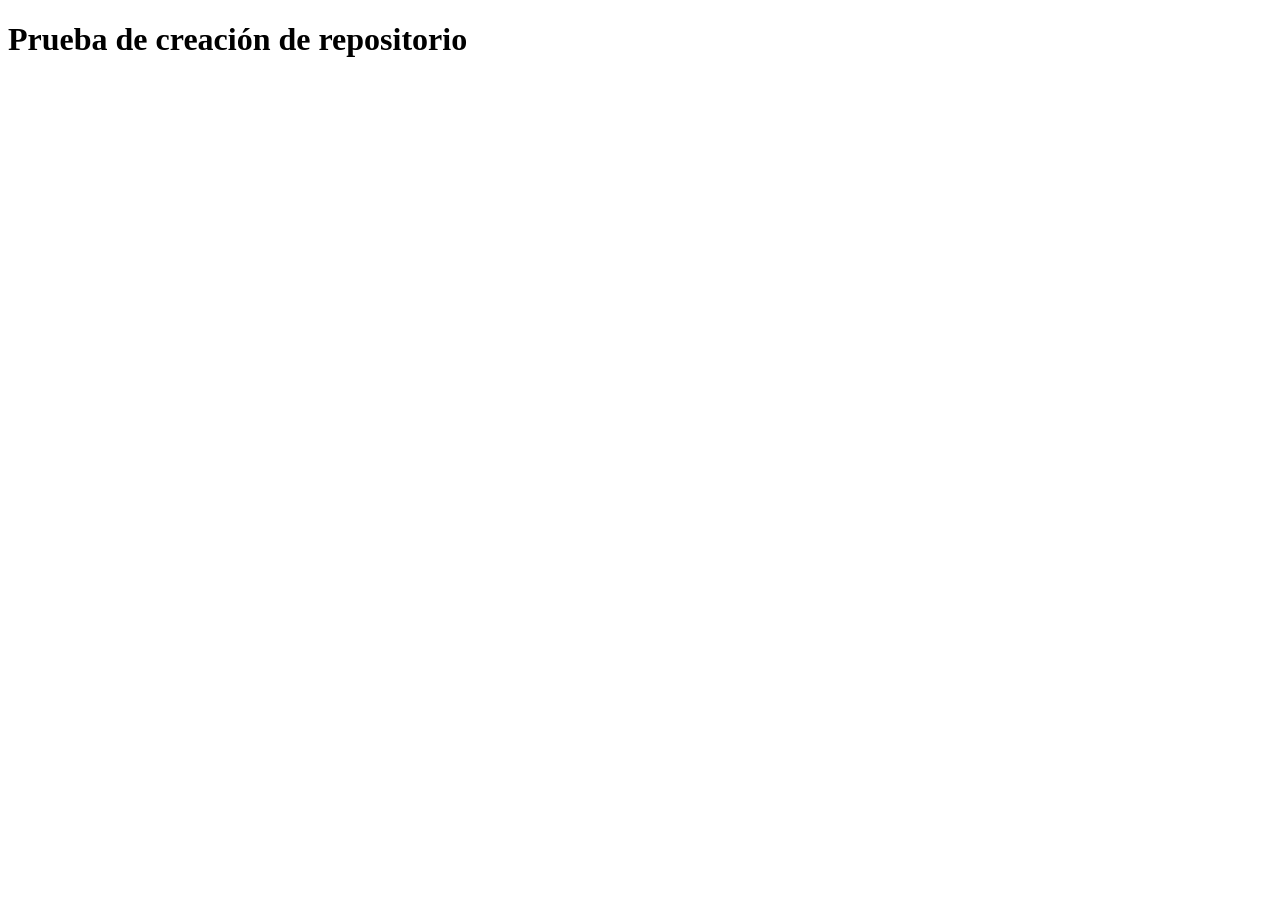
==== index.html @ ffc4b957 "Primer commit de prueba para subir el index solo con la estructura html" ====
<!DOCTYPE html>
<html lang="en">
<head>
    <meta charset="UTF-8">
    <meta name="viewport" content="width=device-width, initial-scale=1.0">
    <title>Document</title>
</head>
<body>
    <h1>Prueba de creación de repositorio</h1>
</body>
</html>
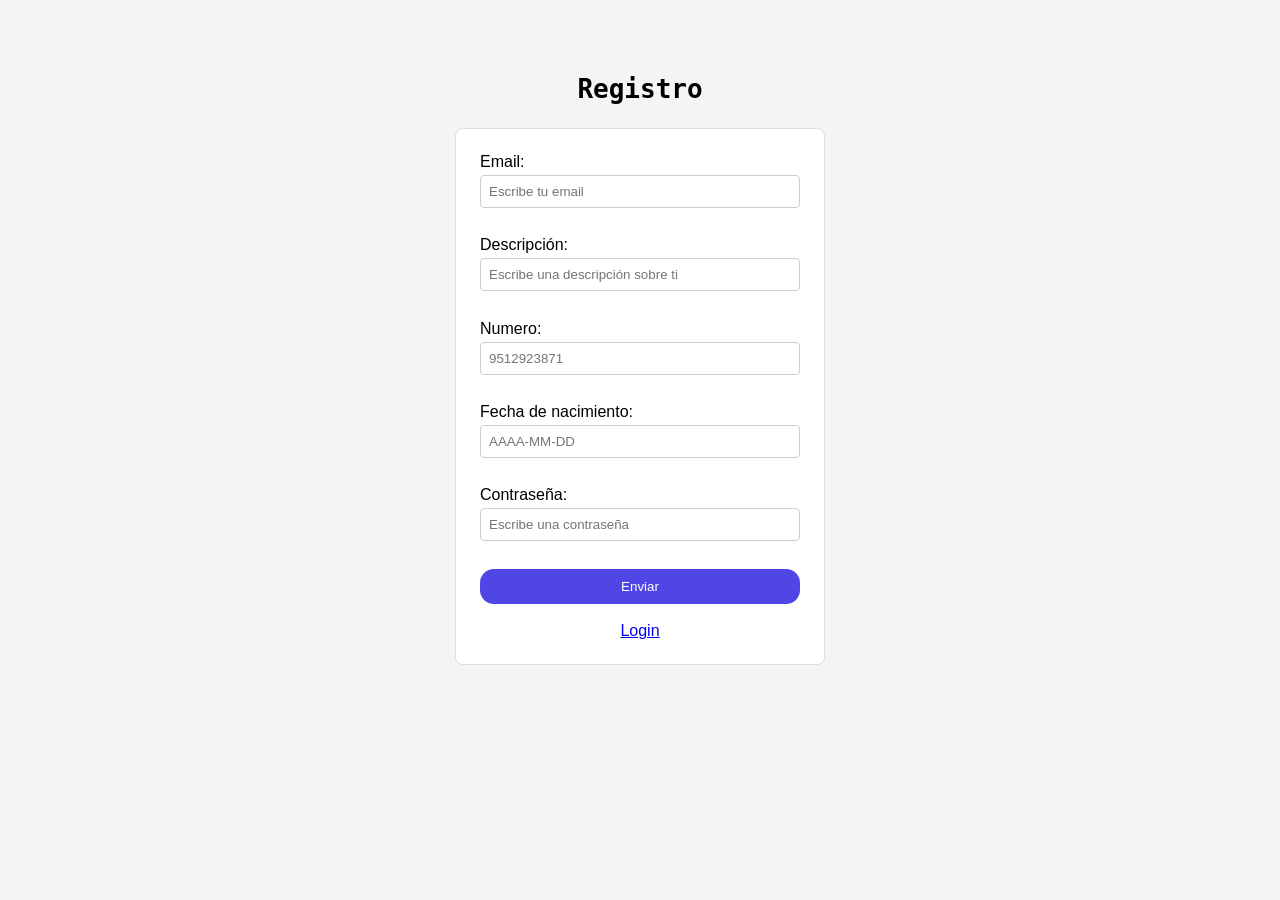
==== commit 969ab936: "ligeros cambios" ====
--- a/index.html
+++ b/index.html
@@ -1,11 +1,167 @@
 <!DOCTYPE html>
-<html lang="en">
+<html lang="es">
 <head>
     <meta charset="UTF-8">
     <meta name="viewport" content="width=device-width, initial-scale=1.0">
-    <title>Document</title>
+    <title>index</title>
+    <style>
+        body {
+            font-family: sans-serif;
+            background: #f3f4f6;
+            display: flex;
+            flex-direction: column;
+            align-items: center;
+            padding-top: 40px;
+        }
+
+        .formulario {
+            width: 320px;
+            padding: 24px;
+            background: #fff;
+            border: 1px solid #ddd;
+            border-radius: 8px;
+        }
+
+        label { display: block; margin-bottom: 4px; }
+
+        input {
+            width: 100%;
+            padding: 8px;
+            box-sizing: border-box;
+            border: 1px solid #ccc;
+            border-radius: 4px;
+        }
+
+        .mensaje-error {
+            color: red;
+            font-size: 0.85rem;
+            min-height: 1.2em;
+            margin: 4px 0 8px;
+        }
+
+        button {
+            width: 100%;
+            padding: 10px;
+            background: #4f46e5;
+            color: #fff;
+            border: none;
+            border-radius: 14px;
+            cursor: pointer;
+        }
+
+        #registro{
+            text-align: center;
+        }
+    </style>
 </head>
 <body>
-    <h1>Prueba de creación de repositorio</h1>
+    <h1><code>Registro</code></h1>
+
+    <form class="formulario" id="formulario">
+        <div>
+            <label for="email">Email:</label>
+            <input type="text" id="email" placeholder="Escribe tu email">
+            <p id="mensaje-error1" class="mensaje-error"></p>
+        </div>
+
+        <div>
+            <label for="desc">Descripción:</label>
+            <input type="text" id="desc" placeholder="Escribe una descripción sobre ti">
+            <p id="mensaje-error2" class="mensaje-error"></p>
+        </div>
+
+        <div>
+            <label for="numero">Numero:</label>
+            <input type="text" id="numero" placeholder="9512923871">
+            <p id="mensaje-error3" class="mensaje-error"></p>
+        </div>
+
+        <div>
+            <label for="edad">Fecha de nacimiento:</label>
+            <input type="text" id="edad" placeholder="AAAA-MM-DD">
+            <p id="mensaje-error4" class="mensaje-error"></p>
+        </div>
+
+        <div>
+            <label for="contra">Contraseña:</label>
+            <input type="password" id="contra" placeholder="Escribe una contraseña">
+            <p id="mensaje-error5" class="mensaje-error"></p>
+        </div>
+
+        <button type="submit">Enviar</button>
+
+        <div id="registro">
+            <br>
+            <a href="login.html" class="boton">Login</a>
+        </div>
+    </form>
+
+    <script type="module">
+        import { validarCorreo, soloLetras, validarLongitud, validarPassword } from './js/utileria.js';
+
+        const formulario = document.getElementById("formulario");
+        const inputemail = document.getElementById("email");
+        const inputdesc = document.getElementById("desc");
+        const inputNum = document.getElementById("numero");
+        const inputContra = document.getElementById("contra");
+
+        const mensajeError1 = document.getElementById("mensaje-error1");
+        const mensajeError2 = document.getElementById("mensaje-error2");
+        const mensajeError3 = document.getElementById("mensaje-error3");
+        const mensajeError4 = document.getElementById("mensaje-error4");
+        const mensajeError5 = document.getElementById("mensaje-error5");
+
+        formulario.addEventListener("submit", evento => {
+
+            // Empieza en true y cualquier validación que falle lo cambia a false
+            let todoValido = true;
+
+            //================CAMPOS VACÍOS=======================
+            if (inputemail.value === '' || inputdesc.value === '' || inputNum.value === '' || inputContra.value === '') {
+                alert("Campos vacios");
+                todoValido = false;
+            }
+
+            //================VALIDACIÓN DEL CORREO=======================
+            if (validarCorreo(inputemail.value) == false) {
+                mensajeError1.textContent = "Por favor, escribe tu email";
+                todoValido = false;
+            } else {
+                mensajeError1.textContent = "";
+            }
+
+            //===================VALIDACIÓN DE TEXTO=======================
+            if (soloLetras(inputdesc.value) == false) {
+                mensajeError2.textContent = "Por favor, escribe una descripción válida";
+                todoValido = false;
+            } else {
+                mensajeError2.textContent = "";
+            }
+
+            //===================VALIDACIÓN DE NUMERO=======================
+            if (validarLongitud(inputNum.value, 10) == false) {
+                mensajeError3.textContent = "Por favor, escribe un numero válido";
+                todoValido = false;
+            } else {
+                mensajeError3.textContent = "";
+            }
+
+            //===================VALIDACIÓN DE CONTRASEÑA=======================
+            if (validarPassword(inputContra.value) == false) {
+                mensajeError5.textContent = "La contraseña no cumple con lo requerido";
+                todoValido = false;
+            } else {
+                mensajeError5.textContent = "";
+            }
+
+            //===================RESULTADO FINAL=======================
+            if (todoValido == false) {
+                evento.preventDefault();   // un solo preventDefault para todo
+            } else {
+                alert("Exito");
+            }
+
+        });
+    </script>
 </body>
 </html>
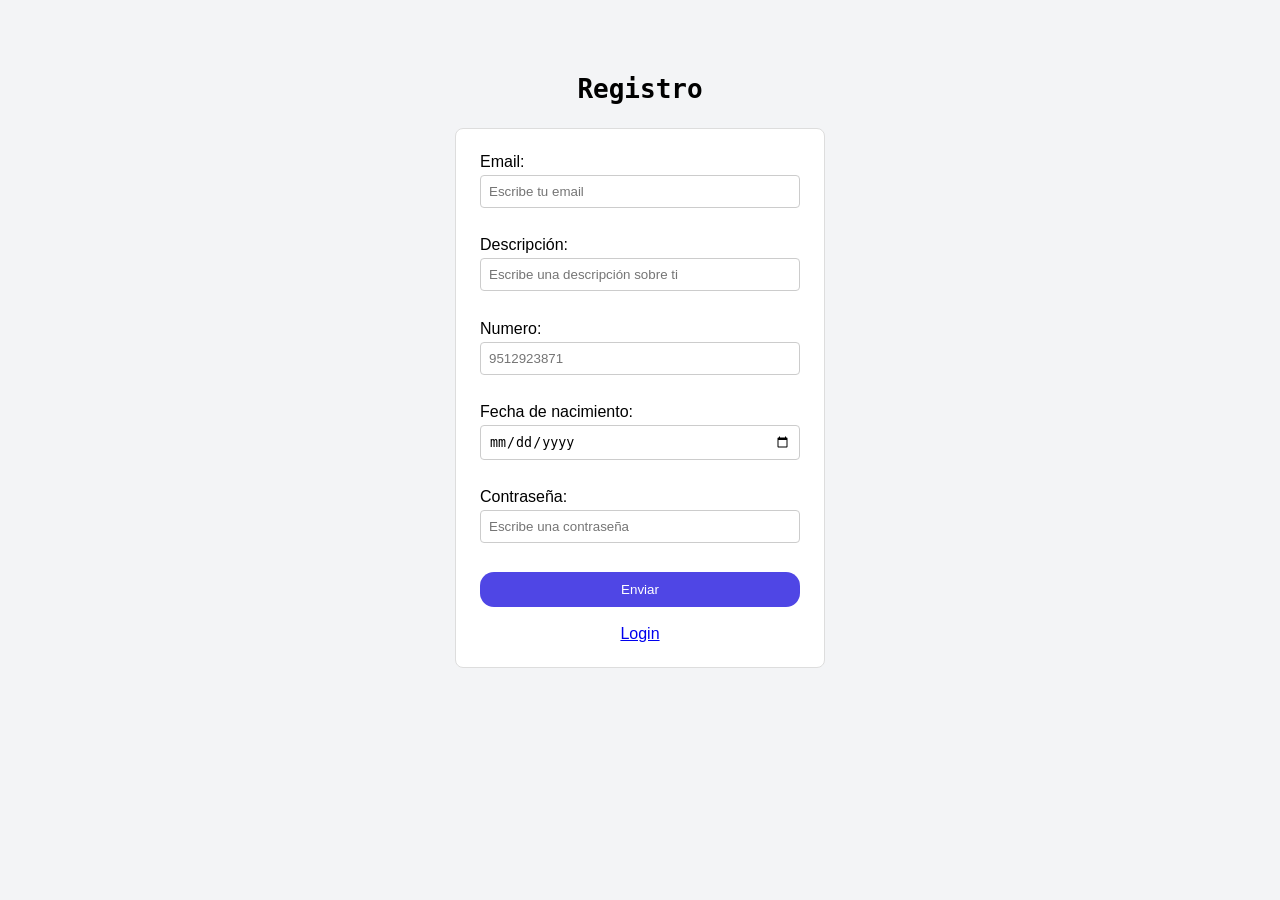
==== commit caa11cfb: "Correciones faltantes sobre la edad, funcional pero no envía el formulario" ====
--- a/index.html
+++ b/index.html
@@ -78,7 +78,7 @@
 
         <div>
             <label for="edad">Fecha de nacimiento:</label>
-            <input type="text" id="edad" placeholder="AAAA-MM-DD">
+            <input type="date" id="edad" placeholder="AAAA-MM-DD">
             <p id="mensaje-error4" class="mensaje-error"></p>
         </div>
 
@@ -97,13 +97,14 @@
     </form>
 
     <script type="module">
-        import { validarCorreo, soloLetras, validarLongitud, validarPassword } from './js/utileria.js';
+        import { validarCorreo, soloLetras, validarLongitud, validarPassword, calcularEdad,MayorDeEdad  } from './js/utileria.js';
 
         const formulario = document.getElementById("formulario");
         const inputemail = document.getElementById("email");
         const inputdesc = document.getElementById("desc");
         const inputNum = document.getElementById("numero");
         const inputContra = document.getElementById("contra");
+        const inputFecha=document.getElementById("edad");
 
         const mensajeError1 = document.getElementById("mensaje-error1");
         const mensajeError2 = document.getElementById("mensaje-error2");
@@ -113,51 +114,74 @@
 
         formulario.addEventListener("submit", evento => {
 
-            // Empieza en true y cualquier validación que falle lo cambia a false
+            evento.preventDefault(); // prevenimos por defecto desde el inicio
+
             let todoValido = true;
 
             //================CAMPOS VACÍOS=======================
-            if (inputemail.value === '' || inputdesc.value === '' || inputNum.value === '' || inputContra.value === '') {
-                alert("Campos vacios");
+            if (inputemail.value === '') {
+                mensajeError1.textContent = "Es necesario llenar el campo";
+                todoValido = false;
+            }
+            if (inputdesc.value === '') {
+                mensajeError2.textContent = "Es necesario llenar el campo";
+                todoValido = false;
+            }
+            if (inputNum.value === '') {
+                mensajeError3.textContent = "Es necesario llenar el campo";
+                todoValido = false;
+            }
+            if (inputFecha.value === '') {
+                mensajeError4.textContent = "Es necesario llenar el campo";
+                todoValido = false;
+            }
+            if (inputContra.value === '') {
+                mensajeError5.textContent = "Es necesario llenar el campo";
                 todoValido = false;
             }
 
             //================VALIDACIÓN DEL CORREO=======================
-            if (validarCorreo(inputemail.value) == false) {
+            if (inputemail.value !== '' && validarCorreo(inputemail.value) == false) {
                 mensajeError1.textContent = "Por favor, escribe tu email";
                 todoValido = false;
-            } else {
+            } else if (inputemail.value !== '') {
                 mensajeError1.textContent = "";
             }
 
             //===================VALIDACIÓN DE TEXTO=======================
-            if (soloLetras(inputdesc.value) == false) {
+            if (inputdesc.value !== '' && soloLetras(inputdesc.value) == false) {
                 mensajeError2.textContent = "Por favor, escribe una descripción válida";
                 todoValido = false;
-            } else {
+            } else if (inputdesc.value !== '') {
                 mensajeError2.textContent = "";
             }
 
             //===================VALIDACIÓN DE NUMERO=======================
-            if (validarLongitud(inputNum.value, 10) == false) {
+            if (inputNum.value !== '' && validarLongitud(inputNum.value, 10) == false) {
                 mensajeError3.textContent = "Por favor, escribe un numero válido";
                 todoValido = false;
-            } else {
+            } else if (inputNum.value !== '') {
                 mensajeError3.textContent = "";
             }
 
             //===================VALIDACIÓN DE CONTRASEÑA=======================
-            if (validarPassword(inputContra.value) == false) {
+            if (inputContra.value !== '' && validarPassword(inputContra.value) == false) {
                 mensajeError5.textContent = "La contraseña no cumple con lo requerido";
                 todoValido = false;
-            } else {
+            } else if (inputContra.value !== '') {
                 mensajeError5.textContent = "";
             }
 
+            //===================VALIDACIÓN DE EDAD=======================
+            if (inputFecha.value !== '' && MayorDeEdad(inputFecha.value) == false) {
+                mensajeError4.textContent = "Eres muy joven";
+                todoValido = false;
+            } else if (inputFecha.value !== '') {
+                mensajeError4.textContent = "";
+            }
+
             //===================RESULTADO FINAL=======================
-            if (todoValido == false) {
-                evento.preventDefault();   // un solo preventDefault para todo
-            } else {
+            if (todoValido == true) {
                 alert("Exito");
             }
 
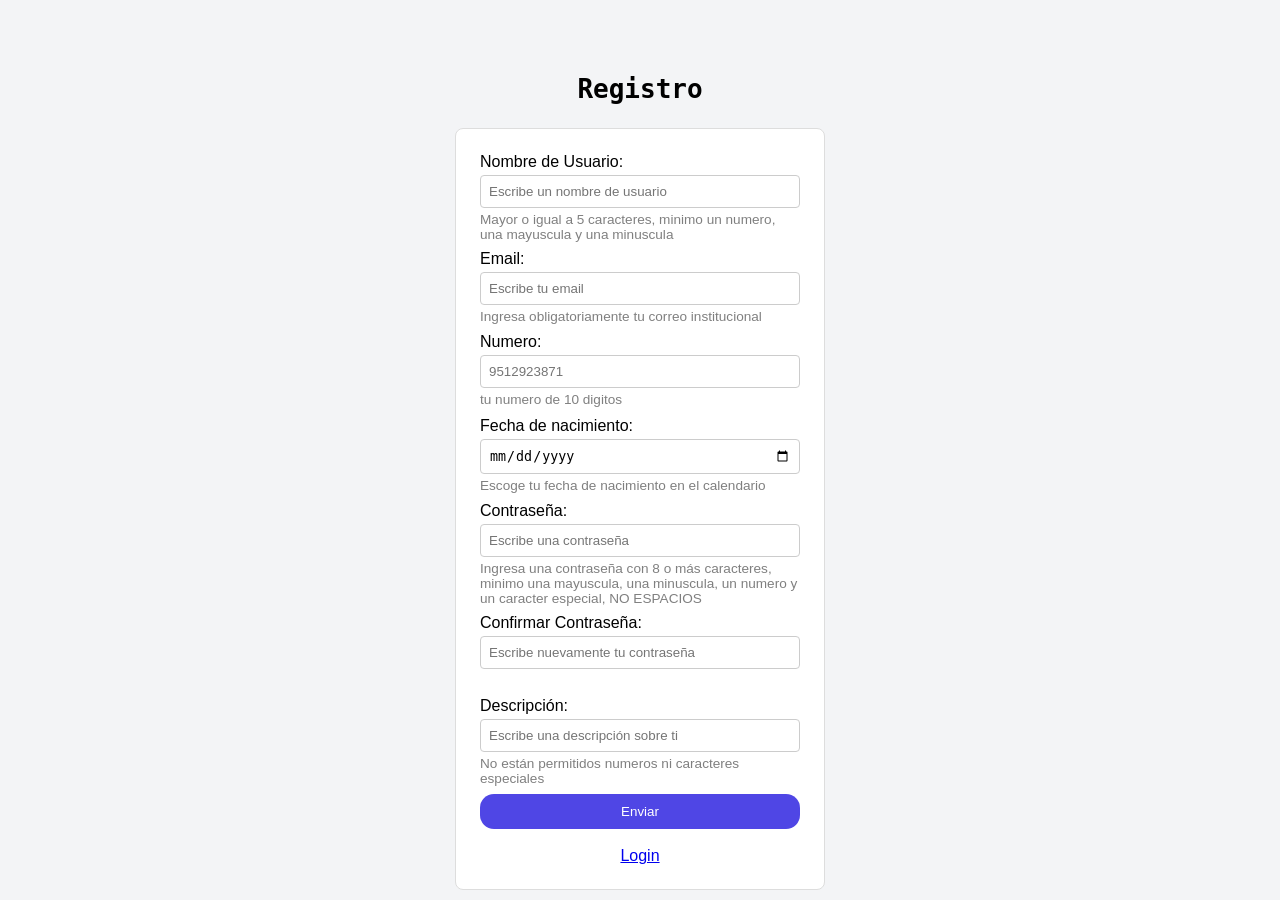
==== commit 485bd37e: "modificaciones a las funciones" ====
--- a/index.html
+++ b/index.html
@@ -33,7 +33,7 @@
         }
 
         .mensaje-error {
-            color: red;
+            color: rgb(0, 0, 0, 0.5);
             font-size: 0.85rem;
             min-height: 1.2em;
             margin: 4px 0 8px;
@@ -58,34 +58,49 @@
     <h1><code>Registro</code></h1>
 
     <form class="formulario" id="formulario">
+        
+
+        <div>
+            <label for="email">Nombre de Usuario:</label>
+            <input type="text" id="username" placeholder="Escribe un nombre de usuario">
+            <p id="mensaje-error6" class="mensaje-error">Mayor o igual a 5 caracteres, minimo un numero, una mayuscula y una minuscula</p>
+        </div>
+
         <div>
             <label for="email">Email:</label>
             <input type="text" id="email" placeholder="Escribe tu email">
-            <p id="mensaje-error1" class="mensaje-error"></p>
+            <p id="mensaje-error1" class="mensaje-error">Ingresa obligatoriamente tu correo institucional</p>
+        </div>
+        
+
+        <div>
+            <label for="numero">Numero:</label>
+            <input type="text" id="numero" placeholder="9512923871">
+            <p id="mensaje-error3" class="mensaje-error">tu numero de 10 digitos</p>
+        </div>
+
+        <div>
+            <label for="edad">Fecha de nacimiento:</label>
+            <input type="date" id="edad" placeholder="AAAA-MM-DD">
+            <p id="mensaje-error4" class="mensaje-error">Escoge tu fecha de nacimiento en el calendario</p>
+        </div>
+
+        <div>
+            <label for="contra">Contraseña:</label>
+            <input type="password" id="contra" placeholder="Escribe una contraseña">
+            <p id="mensaje-error5" class="mensaje-error">Ingresa una contraseña con 8 o más caracteres, minimo una mayuscula, una minuscula, un numero y un caracter especial, NO ESPACIOS</p>
+        </div>
+
+        <div>
+            <label for="contra">Confirmar Contraseña:</label>
+            <input type="password" id="contra2" placeholder="Escribe nuevamente tu contraseña">
+            <p id="mensaje-error7" class="mensaje-error"></p>
         </div>
 
         <div>
             <label for="desc">Descripción:</label>
             <input type="text" id="desc" placeholder="Escribe una descripción sobre ti">
-            <p id="mensaje-error2" class="mensaje-error"></p>
-        </div>
-
-        <div>
-            <label for="numero">Numero:</label>
-            <input type="text" id="numero" placeholder="9512923871">
-            <p id="mensaje-error3" class="mensaje-error"></p>
-        </div>
-
-        <div>
-            <label for="edad">Fecha de nacimiento:</label>
-            <input type="date" id="edad" placeholder="AAAA-MM-DD">
-            <p id="mensaje-error4" class="mensaje-error"></p>
-        </div>
-
-        <div>
-            <label for="contra">Contraseña:</label>
-            <input type="password" id="contra" placeholder="Escribe una contraseña">
-            <p id="mensaje-error5" class="mensaje-error"></p>
+            <p id="mensaje-error2" class="mensaje-error">No están permitidos numeros ni caracteres especiales</p>
         </div>
 
         <button type="submit">Enviar</button>
@@ -96,14 +111,17 @@
         </div>
     </form>
 
+    
     <script type="module">
-        import { validarCorreo, soloLetras, validarLongitud, validarPassword, calcularEdad,MayorDeEdad  } from './js/utileria.js';
+        import { validarCorreo, soloLetras, validarLongitud, validarPassword, calcularEdad,MayorDeEdad,validarUsername, confirmarPassword  } from './js/utileria.js';
 
         const formulario = document.getElementById("formulario");
+        const inputUser = document.getElementById("username");
         const inputemail = document.getElementById("email");
         const inputdesc = document.getElementById("desc");
         const inputNum = document.getElementById("numero");
         const inputContra = document.getElementById("contra");
+        const inputContra2 = document.getElementById("contra2");
         const inputFecha=document.getElementById("edad");
 
         const mensajeError1 = document.getElementById("mensaje-error1");
@@ -111,37 +129,66 @@
         const mensajeError3 = document.getElementById("mensaje-error3");
         const mensajeError4 = document.getElementById("mensaje-error4");
         const mensajeError5 = document.getElementById("mensaje-error5");
+        const mensajeError6 = document.getElementById("mensaje-error6");
+        const mensajeError7 = document.getElementById("mensaje-error7");
 
         formulario.addEventListener("submit", evento => {
 
-            evento.preventDefault(); // prevenimos por defecto desde el inicio
-
             let todoValido = true;
 
+            
             //================CAMPOS VACÍOS=======================
             if (inputemail.value === '') {
+                mensajeError1.style.color = "red";
                 mensajeError1.textContent = "Es necesario llenar el campo";
                 todoValido = false;
             }
             if (inputdesc.value === '') {
+                mensajeError2.style.color = "red";
                 mensajeError2.textContent = "Es necesario llenar el campo";
                 todoValido = false;
             }
             if (inputNum.value === '') {
+                mensajeError3.style.color = "red";
                 mensajeError3.textContent = "Es necesario llenar el campo";
                 todoValido = false;
             }
             if (inputFecha.value === '') {
+                mensajeError4.style.color = "red";
                 mensajeError4.textContent = "Es necesario llenar el campo";
                 todoValido = false;
             }
             if (inputContra.value === '') {
+                mensajeError5.style.color = "red";
                 mensajeError5.textContent = "Es necesario llenar el campo";
                 todoValido = false;
             }
-
+             if (inputContra2.value === '') {
+                mensajeError7.style.color = "red";
+                mensajeError7.textContent = "Es necesario llenar el campo";
+                todoValido = false;
+            }
+             if (inputUser.value === '') {
+                mensajeError6.style.color = "red";
+                mensajeError6.textContent = "Es necesario llenar el campo";
+                todoValido = false;
+            }
+
+            console.log("Por aqui si llega")
+
+            //================VALIDACIÓN DEL USERNAME=======================
+            if (inputUser.value !== '' && validarUsername(inputUser.value) == false) {
+                mensajeError6.style.color = "red";
+                mensajeError6.textContent = "Por favor escribe un username válido";
+                todoValido = false;
+            } else if (inputUser.value !== '') {
+                mensajeError6.textContent = "";
+            }
+
+            
             //================VALIDACIÓN DEL CORREO=======================
             if (inputemail.value !== '' && validarCorreo(inputemail.value) == false) {
+                mensajeError1.style.color = "red";
                 mensajeError1.textContent = "Por favor, escribe tu email";
                 todoValido = false;
             } else if (inputemail.value !== '') {
@@ -150,6 +197,7 @@
 
             //===================VALIDACIÓN DE TEXTO=======================
             if (inputdesc.value !== '' && soloLetras(inputdesc.value) == false) {
+                mensajeError2.style.color = "red";
                 mensajeError2.textContent = "Por favor, escribe una descripción válida";
                 todoValido = false;
             } else if (inputdesc.value !== '') {
@@ -158,6 +206,7 @@
 
             //===================VALIDACIÓN DE NUMERO=======================
             if (inputNum.value !== '' && validarLongitud(inputNum.value, 10) == false) {
+                mensajeError3.style.color = "red";
                 mensajeError3.textContent = "Por favor, escribe un numero válido";
                 todoValido = false;
             } else if (inputNum.value !== '') {
@@ -166,14 +215,25 @@
 
             //===================VALIDACIÓN DE CONTRASEÑA=======================
             if (inputContra.value !== '' && validarPassword(inputContra.value) == false) {
+                mensajeError5.style.color = "red";
                 mensajeError5.textContent = "La contraseña no cumple con lo requerido";
                 todoValido = false;
             } else if (inputContra.value !== '') {
                 mensajeError5.textContent = "";
             }
 
+            //==========VALIDACIÓN DE CONFIRMACIÓN DE CONTRASEÑA==============
+            if (inputContra.value !== ''&&inputContra2.value !== '' && confirmarPassword(inputContra.value,inputContra2.value) == false) {
+                mensajeError7.style.color = "red";
+                mensajeError7.textContent = "La contraseña no es la misma";
+                todoValido = false;
+            } else if (inputContra.value !== ''&&inputContra2.value !== '') {
+                mensajeError7.textContent = "";
+            }
+
             //===================VALIDACIÓN DE EDAD=======================
             if (inputFecha.value !== '' && MayorDeEdad(inputFecha.value) == false) {
+                mensajeError4.style.color = "red";
                 mensajeError4.textContent = "Eres muy joven";
                 todoValido = false;
             } else if (inputFecha.value !== '') {
@@ -181,8 +241,11 @@
             }
 
             //===================RESULTADO FINAL=======================
-            if (todoValido == true) {
+            if (todoValido == false) {
+                evento.preventDefault(); // solo cancelamos el envío si algo falló
+            } else {
                 alert("Exito");
+                // sin preventDefault aquí, el formulario sigue su curso normal y se envía
             }
 
         });
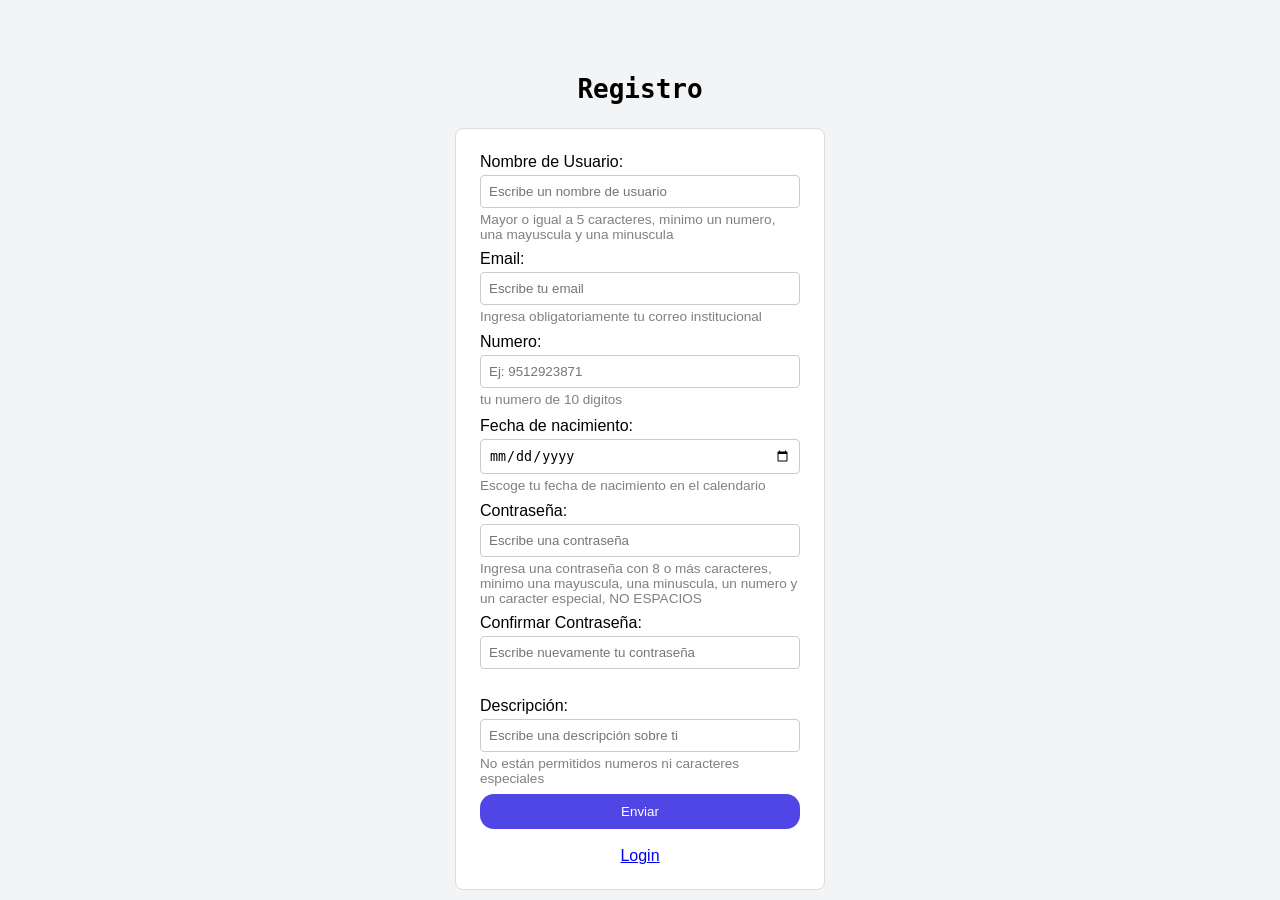
==== commit 5fbf0e64: "Modal y funciones correctamente" ====
--- a/index.html
+++ b/index.html
@@ -3,59 +3,16 @@
 <head>
     <meta charset="UTF-8">
     <meta name="viewport" content="width=device-width, initial-scale=1.0">
+    <link rel="stylesheet" href="css/styles.css">
     <title>index</title>
-    <style>
-        body {
-            font-family: sans-serif;
-            background: #f3f4f6;
-            display: flex;
-            flex-direction: column;
-            align-items: center;
-            padding-top: 40px;
-        }
-
-        .formulario {
-            width: 320px;
-            padding: 24px;
-            background: #fff;
-            border: 1px solid #ddd;
-            border-radius: 8px;
-        }
-
-        label { display: block; margin-bottom: 4px; }
-
-        input {
-            width: 100%;
-            padding: 8px;
-            box-sizing: border-box;
-            border: 1px solid #ccc;
-            border-radius: 4px;
-        }
-
-        .mensaje-error {
-            color: rgb(0, 0, 0, 0.5);
-            font-size: 0.85rem;
-            min-height: 1.2em;
-            margin: 4px 0 8px;
-        }
-
-        button {
-            width: 100%;
-            padding: 10px;
-            background: #4f46e5;
-            color: #fff;
-            border: none;
-            border-radius: 14px;
-            cursor: pointer;
-        }
-
-        #registro{
-            text-align: center;
-        }
-    </style>
+    
 </head>
+
+
 <body>
     <h1><code>Registro</code></h1>
+    
+   
 
     <form class="formulario" id="formulario">
         
@@ -75,7 +32,7 @@
 
         <div>
             <label for="numero">Numero:</label>
-            <input type="text" id="numero" placeholder="9512923871">
+            <input type="text" id="numero" placeholder="Ej: 9512923871">
             <p id="mensaje-error3" class="mensaje-error">tu numero de 10 digitos</p>
         </div>
 
@@ -109,7 +66,18 @@
             <br>
             <a href="login.html" class="boton">Login</a>
         </div>
+
     </form>
+    <!--============================================CREACIÓN DEL MODAL=========================================================-->
+    <div class="modal" id="modalEdad">
+        <div class="modal-contenido" role="dialog" aria-modal="true" aria-labelledby="edadTitulo">
+            <h2 id="edadTitulo">Advertencia de edad</h2>
+            <p>Debes ser mayor de 18 años para continuar.</p>
+            <div class="modal-botones">
+                <button id="cerrarEdad">Entendido</button>
+            </div>
+        </div>
+    </div>
 
     
     <script type="module">
@@ -132,6 +100,36 @@
         const mensajeError6 = document.getElementById("mensaje-error6");
         const mensajeError7 = document.getElementById("mensaje-error7");
 
+
+        /*=====================================CONFIGURACIÓN PARA el MODAL========================================*/
+
+        //Recolectamos el modal para poder cambiarle sus propiedades y hacerlo visible, y el boton para agregarle eventos
+        const modalEdad= document.getElementById("modalEdad");
+        const cerrarEdad=document.getElementById("cerrarEdad")
+
+
+        //En este metodo le vamos a agregar al modal que tenemos una nueva clase, la clase "activo", y se le aplicarán las configuraciones del css
+        //en las configuraciones del css del modal tenemos ".modal.activo{}" que son las nuevas configuraciones que tendrá el modal
+        //esta funcion tambien la llamaremos cuando no se cumpla la validación de edad
+        function mostrarModalEdad() {
+            modalEdad.classList.add("activo");
+        }
+
+        //Lo mismo pero invertido, ahora le quitamos a nuestro modal la clase de activo para que deje de ser visible
+        //pues la clase ".modal" aparece con una opacidad de cero
+        function ocultarModalEdad() {
+            modalEdad.classList.remove("activo");
+        }
+
+        //Le agregamos un evento al boton dentro del modal, en este caso al presionar el click se llamará a la funcion para que desaparezca el modal
+        //forma no tan apropiada en este caso: cerrarEdad.addEventListener("click"), evento=>{ocultarModalEdad;}
+
+        cerrarEdad.addEventListener("click",ocultarModalEdad);
+
+
+
+
+        /*=================================SEGUIMIENTO DEL FORMULARIO=============================================*/
         formulario.addEventListener("submit", evento => {
 
             let todoValido = true;
@@ -233,17 +231,23 @@
 
             //===================VALIDACIÓN DE EDAD=======================
             if (inputFecha.value !== '' && MayorDeEdad(inputFecha.value) == false) {
+                mostrarModalEdad();
+                /*
+                Pruebas primarias:
                 mensajeError4.style.color = "red";
                 mensajeError4.textContent = "Eres muy joven";
+                */
                 todoValido = false;
             } else if (inputFecha.value !== '') {
                 mensajeError4.textContent = "";
+                ocultarModalEdad();
             }
 
             //===================RESULTADO FINAL=======================
             if (todoValido == false) {
                 evento.preventDefault(); // solo cancelamos el envío si algo falló
             } else {
+                //Originalmente se pensó para que tuviera un alert
                 alert("Exito");
                 // sin preventDefault aquí, el formulario sigue su curso normal y se envía
             }
--- a/css/styles.css
+++ b/css/styles.css
@@ -0,0 +1,101 @@
+
+body {
+    font-family: sans-serif;
+    background: #f3f4f6;
+    display: flex;
+    flex-direction: column;
+    align-items: center;
+    padding-top: 40px;
+}
+
+.formulario {
+    width: 320px;
+    padding: 24px;
+    background: #fff;
+    border: 1px solid #ddd;
+    border-radius: 8px;
+}
+
+label { display: block; margin-bottom: 4px; }
+
+input {
+    width: 100%;
+    padding: 8px;
+    box-sizing: border-box;
+    border: 1px solid #ccc;
+    border-radius: 4px;
+}
+
+.mensaje-error {
+    color: rgb(0, 0, 0, 0.5);
+    font-size: 0.85rem;
+    min-height: 1.2em;
+    margin: 4px 0 8px;
+}
+
+button {
+    width: 100%;
+    padding: 10px;
+    background: #4f46e5;
+    color: #fff;
+    border: none;
+    border-radius: 14px;
+    cursor: pointer;
+}
+
+#registro{
+    text-align: center;
+}
+
+/*=======================EFECTOS PARA EL MODAL===========================================*/
+.modal {
+    position: fixed;
+    inset: 0;
+    background: rgba(0, 0, 0, 0.75);
+    display: flex;
+    justify-content: center;
+    align-items: center;
+    opacity: 0;
+    visibility: hidden;
+    transition: opacity 0.3s, visibility 0.3s;
+    z-index: 1000;
+}
+
+.modal.activo {
+    opacity: 1;
+    visibility: visible;
+}
+
+.modal-contenido {
+    background: #fff;
+    padding: 24px;
+    border-radius: 8px;
+    max-width: 400px;
+    width: 90%;
+    text-align: center;
+}
+
+.modal-botones {
+    display: flex;
+    gap: 12px;
+    justify-content: center;
+    margin-top: 16px;
+}
+
+.modal-botones button {
+    padding: 10px 16px;
+    border: none;
+    border-radius: 6px;
+    background: #2d22ff;
+    color: #fff;
+    cursor: pointer;
+}
+
+.modal-botones .secundario {
+    background: #d93025;
+}
+
+.modal-mensaje {
+    color: #d93025;
+    margin-top: 12px;
+}
